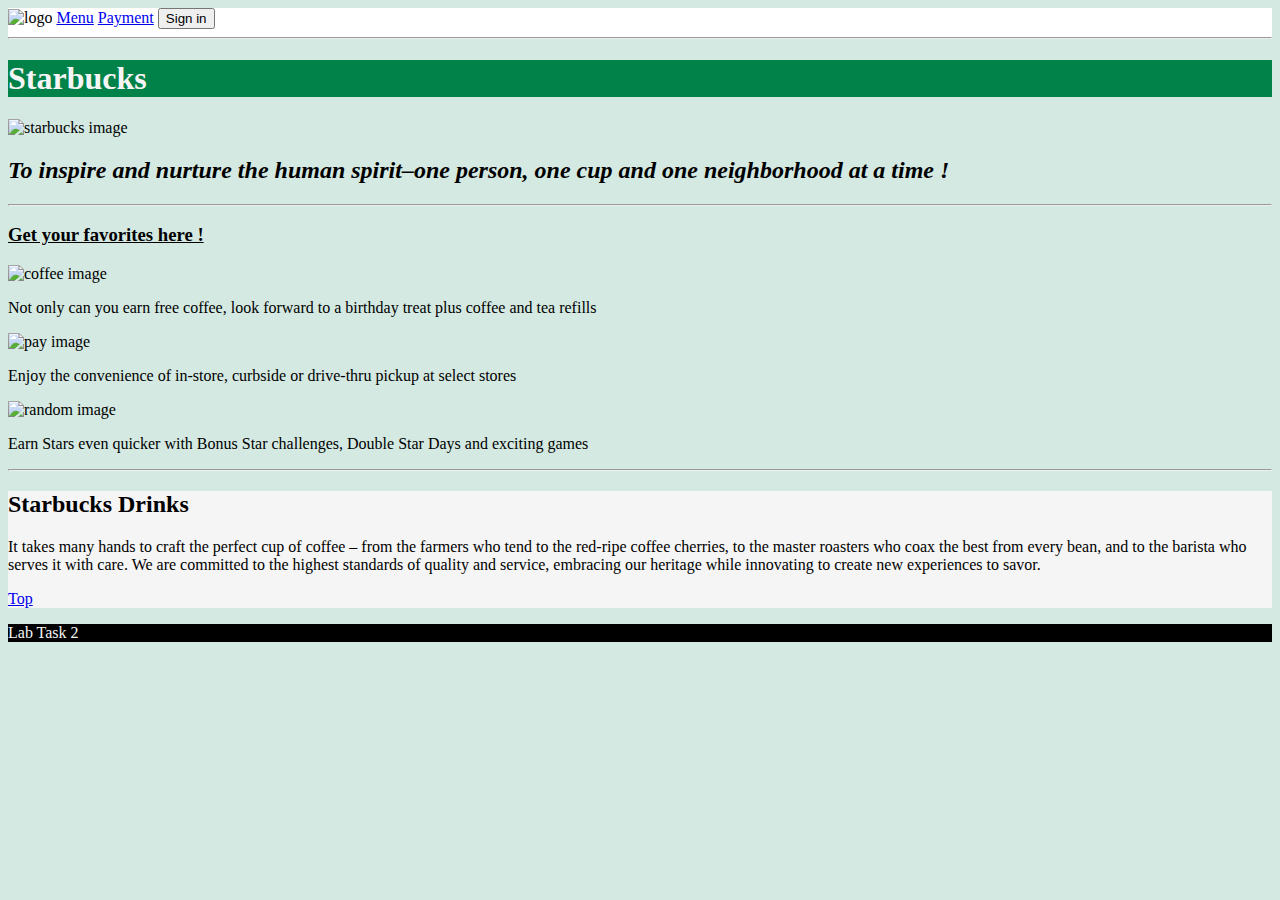
==== index.html @ f9191b98 "//" ====
<!DOCTYPE html>
<link rel="shortcut icon" href="https://logos-download.com/wp-content/uploads/2016/03/Starbucks_Logo_1987.png" type="image/x-icon">
<head>
    <title>Starbucks</title>
</head>
<header style="background-color: white;">
    <img src="https://logos-download.com/wp-content/uploads/2016/03/Starbucks_Logo_1987.png"alt="logo"width="100px">
    <a href="./menu.html" target="_blank">Menu</a>
    <a href="./payment.html" target="_blank">Payment</a>
       <button>Sign in</button><hr>
</header>
<body bgcolor="#d4e9e2">
    <h1 style="background-color: #008248; color: whitesmoke;">Starbucks</h1>
    <img src="https://cdn.vox-cdn.com/thumbor/KFoJMZYDtwzhn3aOEFL__xRq838=/0x0:6000x4000/1200x800/filters:focal(1514x1652:2474x2612)/cdn.vox-cdn.com/uploads/chorus_image/image/64700799/shutterstock_1075910024.0.jpg" alt="starbucks image" width="350px">
    <h2> <i> To inspire and nurture the human spirit–one person, one cup and one neighborhood at a time !</i></h2><hr>
    <h3> <u>Get your favorites here !</u> </h3>
    <img src="https://api.time.com/wp-content/uploads/2016/04/starbucks.jpeg" alt="coffee image" width="250px">
    <p>Not only can you earn free coffee, look forward to a birthday treat plus coffee and tea refills</p>
    <img src="https://1757140519.rsc.cdn77.org/blog/wp-content/uploads/2020/10/starbucks__Spotify-1024x685.png" alt="pay image" width="250px">
    <p>Enjoy the convenience of in-store, curbside or drive-thru pickup at select stores</p>
    <img src="https://wheelndealmama.com/wp-content/uploads/2019/06/Starbucks-Frappuccino.jpg" alt="random image" width="250px">
    <p>Earn Stars even quicker with Bonus Star challenges, Double Star Days and exciting games</p><hr>
    <article style="background-color: whitesmoke;">
        <h2>Starbucks Drinks</h2>
        <p>It takes many hands to craft the perfect cup of coffee – from the farmers who tend to the red-ripe coffee cherries, to the master roasters who coax the best from every bean, and to the barista who serves it with care. We are committed to the highest standards of quality and service, embracing our heritage while innovating to create new experiences to savor.
        </p>
        <a href="#">Top</a>
    </article>
    <footer style="background-color: black; color: whitesmoke;">
        <p>Lab Task 2</p>

    </footer>

</body>
</html>
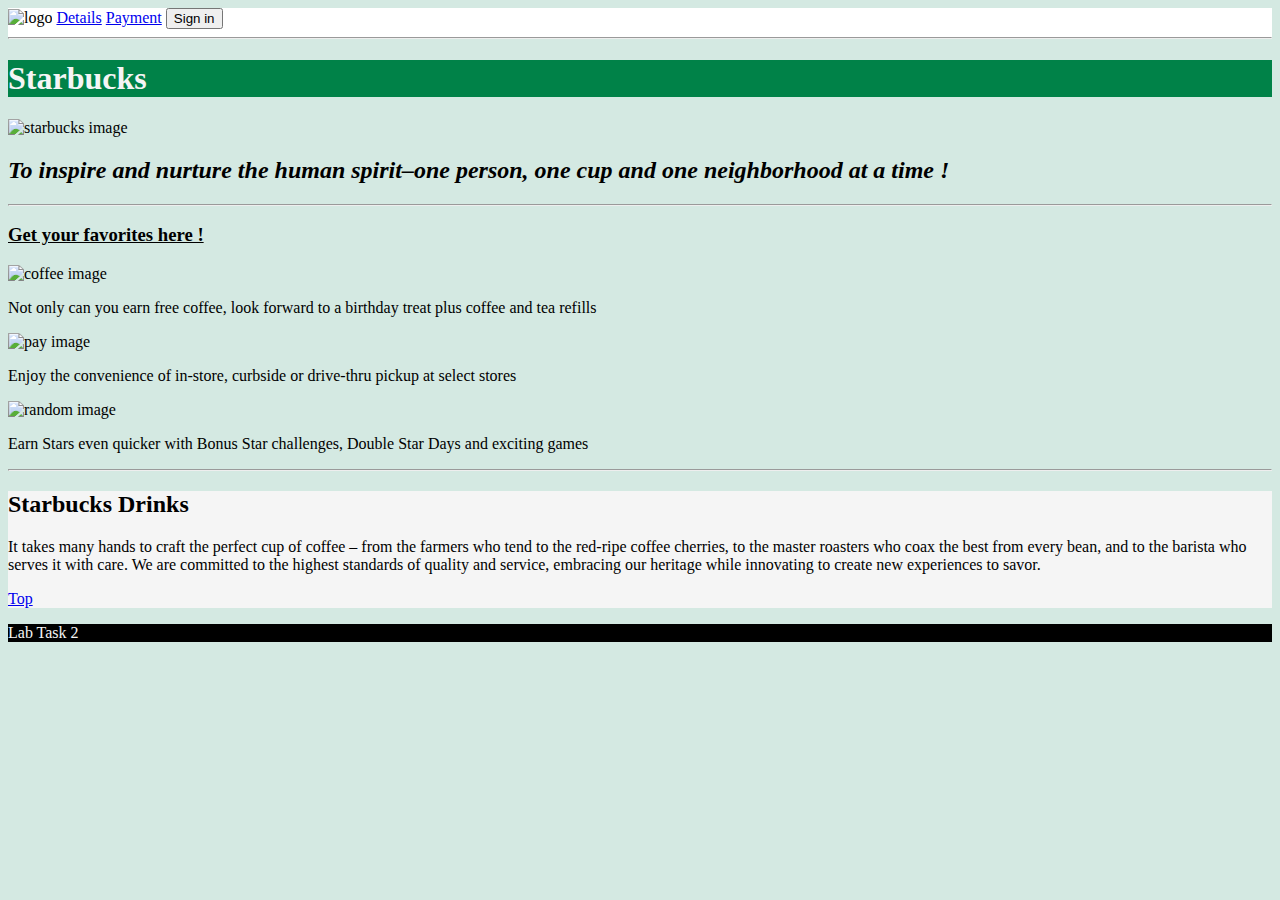
==== commit 82d805b4: "done menu" ====
--- a/index.html
+++ b/index.html
@@ -5,8 +5,8 @@
 </head>
 <header style="background-color: white;">
     <img src="https://logos-download.com/wp-content/uploads/2016/03/Starbucks_Logo_1987.png"alt="logo"width="100px">
-    <a href="./menu.html" target="_blank">Menu</a>
-    <a href="./payment.html" target="_blank">Payment</a>
+    <a href="./menu.html">Details</a>
+    <a href="./payment.html">Payment</a>
        <button>Sign in</button><hr>
 </header>
 <body bgcolor="#d4e9e2">
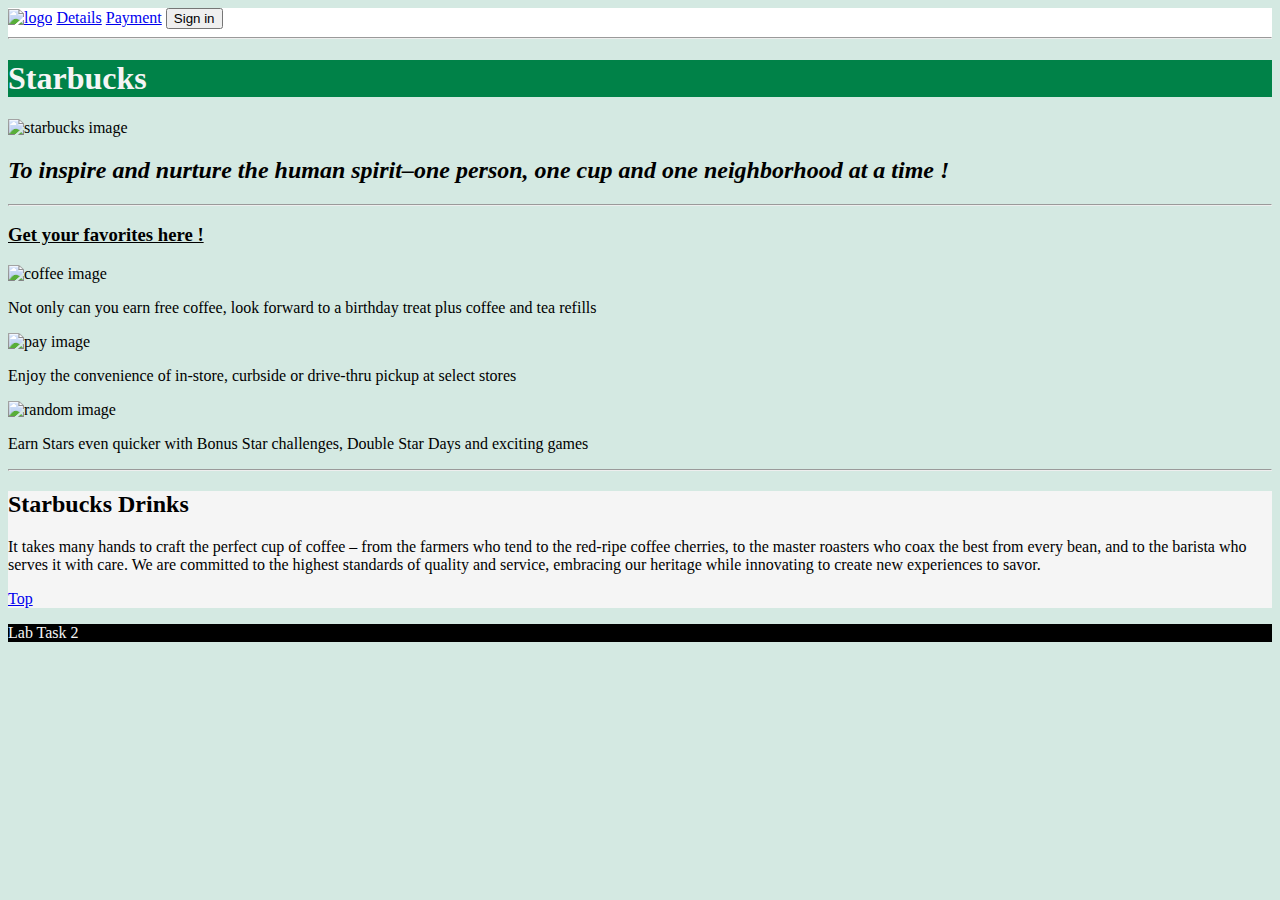
==== commit 58c95d3a: "final commit" ====
--- a/index.html
+++ b/index.html
@@ -4,7 +4,7 @@
     <title>Starbucks</title>
 </head>
 <header style="background-color: white;">
-    <img src="https://logos-download.com/wp-content/uploads/2016/03/Starbucks_Logo_1987.png"alt="logo"width="100px">
+    <a href="./index.html"><img src="https://logos-download.com/wp-content/uploads/2016/03/Starbucks_Logo_1987.png"alt="logo"width="100px"></a>
     <a href="./menu.html">Details</a>
     <a href="./payment.html">Payment</a>
        <button>Sign in</button><hr>
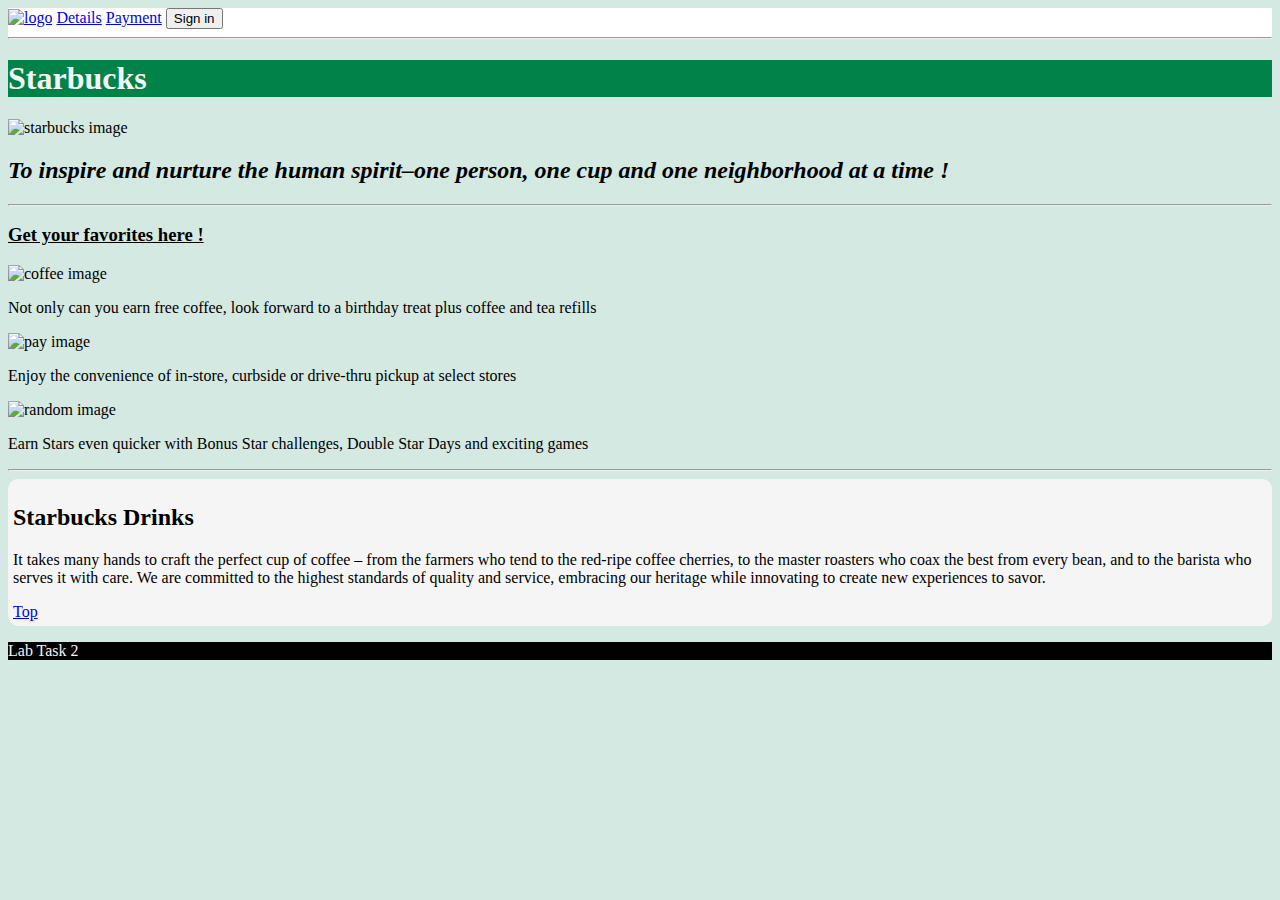
==== commit 7e7077d3: "intial commit css" ====
--- a/index.html
+++ b/index.html
@@ -1,32 +1,33 @@
 <!DOCTYPE html>
 <link rel="shortcut icon" href="https://logos-download.com/wp-content/uploads/2016/03/Starbucks_Logo_1987.png" type="image/x-icon">
+<link rel="stylesheet" href="style.css">
 <head>
     <title>Starbucks</title>
 </head>
-<header style="background-color: white;">
+<header>
     <a href="./index.html"><img src="https://logos-download.com/wp-content/uploads/2016/03/Starbucks_Logo_1987.png"alt="logo"width="100px"></a>
     <a href="./menu.html">Details</a>
     <a href="./payment.html">Payment</a>
        <button>Sign in</button><hr>
 </header>
 <body bgcolor="#d4e9e2">
-    <h1 style="background-color: #008248; color: whitesmoke;">Starbucks</h1>
-    <img src="https://cdn.vox-cdn.com/thumbor/KFoJMZYDtwzhn3aOEFL__xRq838=/0x0:6000x4000/1200x800/filters:focal(1514x1652:2474x2612)/cdn.vox-cdn.com/uploads/chorus_image/image/64700799/shutterstock_1075910024.0.jpg" alt="starbucks image" width="350px">
+    <h1 class="title">Starbucks</h1>
+    <img id="starbucks-image" src="https://cdn.vox-cdn.com/thumbor/KFoJMZYDtwzhn3aOEFL__xRq838=/0x0:6000x4000/1200x800/filters:focal(1514x1652:2474x2612)/cdn.vox-cdn.com/uploads/chorus_image/image/64700799/shutterstock_1075910024.0.jpg" alt="starbucks image">
     <h2> <i> To inspire and nurture the human spirit–one person, one cup and one neighborhood at a time !</i></h2><hr>
     <h3> <u>Get your favorites here !</u> </h3>
-    <img src="https://api.time.com/wp-content/uploads/2016/04/starbucks.jpeg" alt="coffee image" width="250px">
+    <img class="coffee" src="https://api.time.com/wp-content/uploads/2016/04/starbucks.jpeg" alt="coffee image">
     <p>Not only can you earn free coffee, look forward to a birthday treat plus coffee and tea refills</p>
-    <img src="https://1757140519.rsc.cdn77.org/blog/wp-content/uploads/2020/10/starbucks__Spotify-1024x685.png" alt="pay image" width="250px">
+    <img class="coffee" src="https://1757140519.rsc.cdn77.org/blog/wp-content/uploads/2020/10/starbucks__Spotify-1024x685.png" alt="pay image">
     <p>Enjoy the convenience of in-store, curbside or drive-thru pickup at select stores</p>
-    <img src="https://wheelndealmama.com/wp-content/uploads/2019/06/Starbucks-Frappuccino.jpg" alt="random image" width="250px">
+    <img class="coffee" src="https://wheelndealmama.com/wp-content/uploads/2019/06/Starbucks-Frappuccino.jpg" alt="random image">
     <p>Earn Stars even quicker with Bonus Star challenges, Double Star Days and exciting games</p><hr>
-    <article style="background-color: whitesmoke;">
+    <article>
         <h2>Starbucks Drinks</h2>
         <p>It takes many hands to craft the perfect cup of coffee – from the farmers who tend to the red-ripe coffee cherries, to the master roasters who coax the best from every bean, and to the barista who serves it with care. We are committed to the highest standards of quality and service, embracing our heritage while innovating to create new experiences to savor.
         </p>
         <a href="#">Top</a>
     </article>
-    <footer style="background-color: black; color: whitesmoke;">
+    <footer>
         <p>Lab Task 2</p>
 
     </footer>
--- a/style.css
+++ b/style.css
@@ -0,0 +1,27 @@
+header {
+    background-color: white;
+}
+
+.title {
+    background-color: #008248;
+    color: whitesmoke;
+}
+
+#starbucks-image {
+    width: 350px;
+}
+
+.coffee {
+    width: 250px;
+}
+
+article {
+    background-color: whitesmoke;
+    padding: 5px;
+    border-radius: 10px;
+}
+
+footer {
+    background-color: black;
+    color: whitesmoke;
+}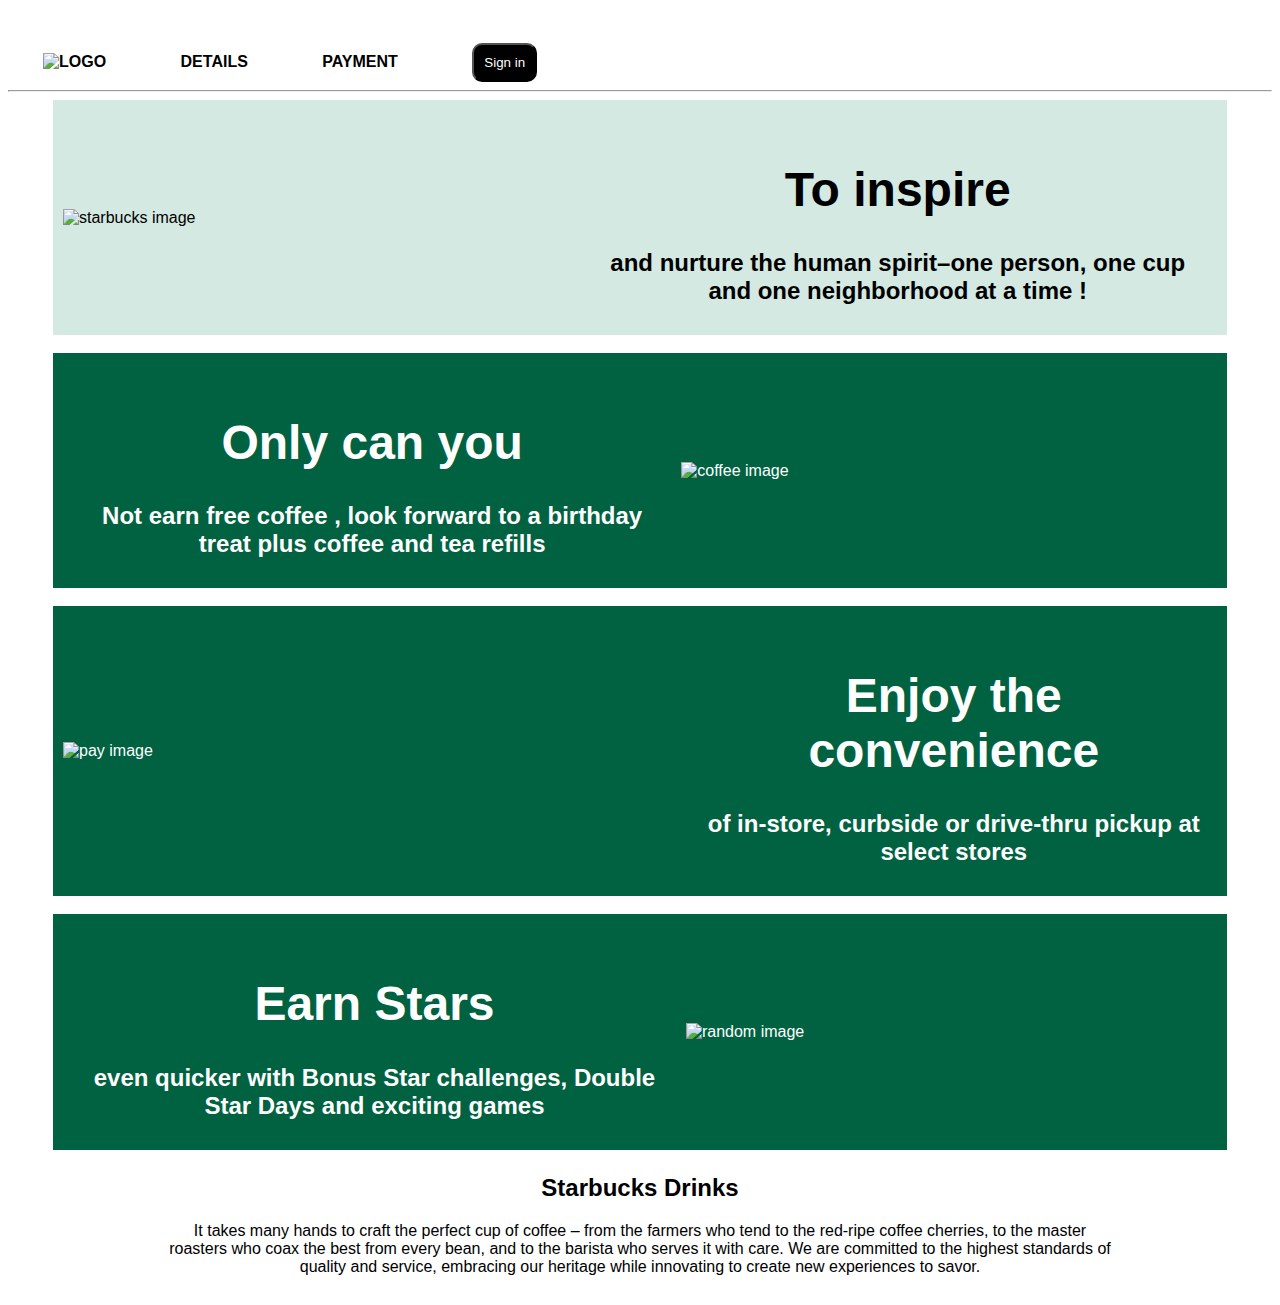
==== commit fe63e82a: "//" ====
--- a/index.html
+++ b/index.html
@@ -1,36 +1,43 @@
 <!DOCTYPE html>
 <link rel="shortcut icon" href="https://logos-download.com/wp-content/uploads/2016/03/Starbucks_Logo_1987.png" type="image/x-icon">
 <link rel="stylesheet" href="style.css">
+
 <head>
     <title>Starbucks</title>
 </head>
+
 <header>
-    <a href="./index.html"><img src="https://logos-download.com/wp-content/uploads/2016/03/Starbucks_Logo_1987.png"alt="logo"width="100px"></a>
-    <a href="./menu.html">Details</a>
-    <a href="./payment.html">Payment</a>
-       <button>Sign in</button><hr>
+    <a class="nav"  href="./index.html"><img src="https://logos-download.com/wp-content/uploads/2016/03/Starbucks_Logo_1987.png"alt="logo"width="100px"></a>
+    <a class="nav" href="./menu.html">Details</a>
+    <a class="nav" href="./payment.html">Payment</a>
+       <button class="nav">Sign in</button>
+    <hr>
 </header>
-<body bgcolor="#d4e9e2">
-    <h1 class="title">Starbucks</h1>
-    <img id="starbucks-image" src="https://cdn.vox-cdn.com/thumbor/KFoJMZYDtwzhn3aOEFL__xRq838=/0x0:6000x4000/1200x800/filters:focal(1514x1652:2474x2612)/cdn.vox-cdn.com/uploads/chorus_image/image/64700799/shutterstock_1075910024.0.jpg" alt="starbucks image">
-    <h2> <i> To inspire and nurture the human spirit–one person, one cup and one neighborhood at a time !</i></h2><hr>
-    <h3> <u>Get your favorites here !</u> </h3>
-    <img class="coffee" src="https://api.time.com/wp-content/uploads/2016/04/starbucks.jpeg" alt="coffee image">
-    <p>Not only can you earn free coffee, look forward to a birthday treat plus coffee and tea refills</p>
+
+    <div class="container">
+        <img id="starbucks-image" src="https://cdn.vox-cdn.com/thumbor/KFoJMZYDtwzhn3aOEFL__xRq838=/0x0:6000x4000/1200x800/filters:focal(1514x1652:2474x2612)/cdn.vox-cdn.com/uploads/chorus_image/image/64700799/shutterstock_1075910024.0.jpg" alt="starbucks image">
+        <h2> <span><h1> To inspire</h1></span> and nurture the human spirit–one person, one cup and one neighborhood at a time !</h2>
+    </div><br>
+
+   
+   <div class="container2">
+        <h2> <span><h1>Only can you </h1> </span>Not earn free coffee , look forward to a birthday treat plus coffee and tea refills</h2>
+        <img class="coffee" src="https://api.time.com/wp-content/uploads/2016/04/starbucks.jpeg" alt="coffee image">
+    </div><br>
+
+    <div class="container3">
     <img class="coffee" src="https://1757140519.rsc.cdn77.org/blog/wp-content/uploads/2020/10/starbucks__Spotify-1024x685.png" alt="pay image">
-    <p>Enjoy the convenience of in-store, curbside or drive-thru pickup at select stores</p>
+    <h2> <span><h1> Enjoy the convenience </h1></span>of in-store, curbside or drive-thru pickup at select stores</h2>
+    </div><br>
+
+    <div class="container4">
+    <h2> <span><h1> Earn Stars </span></h1>even quicker with Bonus Star challenges, Double Star Days and exciting games</h2>
     <img class="coffee" src="https://wheelndealmama.com/wp-content/uploads/2019/06/Starbucks-Frappuccino.jpg" alt="random image">
-    <p>Earn Stars even quicker with Bonus Star challenges, Double Star Days and exciting games</p><hr>
+    </div>
+
     <article>
         <h2>Starbucks Drinks</h2>
-        <p>It takes many hands to craft the perfect cup of coffee – from the farmers who tend to the red-ripe coffee cherries, to the master roasters who coax the best from every bean, and to the barista who serves it with care. We are committed to the highest standards of quality and service, embracing our heritage while innovating to create new experiences to savor.
-        </p>
-        <a href="#">Top</a>
+        <p>It takes many hands to craft the perfect cup of coffee – from the farmers who tend to the red-ripe coffee cherries, to the master roasters who coax the best from every bean, and to the barista who serves it with care. We are committed to the highest standards of quality and service, embracing our heritage while innovating to create new experiences to savor.</p>
     </article>
-    <footer>
-        <p>Lab Task 2</p>
-
-    </footer>
-
 </body>
 </html>--- a/style.css
+++ b/style.css
@@ -1,4 +1,12 @@
+*{
+    font-family: sans-serif;
+}
+
 header {
+    background-color: white;
+}
+
+body {
     background-color: white;
 }
 
@@ -8,20 +16,98 @@
 }
 
 #starbucks-image {
-    width: 350px;
+    width: 800px;
 }
 
 .coffee {
-    width: 250px;
+    width: 800px;
 }
 
 article {
-    background-color: whitesmoke;
+    margin-inline: 150px;
     padding: 5px;
     border-radius: 10px;
+    text-align: center;
 }
 
 footer {
     background-color: black;
     color: whitesmoke;
-}+}
+
+.container {
+    display: flex;
+    justify-content: center;
+    align-items: center;
+    background-color: #d4e9e2;
+    margin-inline: 45px;
+    padding: 10px;
+    
+}
+
+.container2 {
+    display: flex;
+    justify-content: center;
+    align-items: center;
+    background-color: rgb(0, 98, 65);
+    color: white;
+    margin-inline: 45px;
+    padding: 10px;  
+} 
+
+.container3 {
+    display: flex;
+    justify-content: center;
+    align-items: center;
+    background-color: rgb(0, 98, 65);
+    color: white;
+    margin-inline: 45px;
+    padding: 10px;  
+} 
+
+.container4 {
+    display: flex;
+    justify-content: center;
+    align-items: center;
+    background-color: rgb(0, 98, 65);
+    color: white;
+    margin-inline: 45px;
+    padding: 10px;  
+} 
+
+h1 {
+    text-align: center;
+}
+
+h2 {
+    padding-left: 10px;
+    padding-right: 10px;
+    text-align: center;
+}
+
+.nav {
+    margin-top: 35px;
+    margin-left: 35px;
+    margin-right: 35px;
+}
+
+a {
+    text-decoration: none;
+    color: black;
+    font-weight: bold;
+    text-transform: uppercase;
+}
+
+button {
+    background-color: black;
+    border-color: black;
+    color: white;
+    padding: 10px;
+    border-radius: 10px;
+}
+
+.nav:hover {
+    color: #008248;
+
+}
+
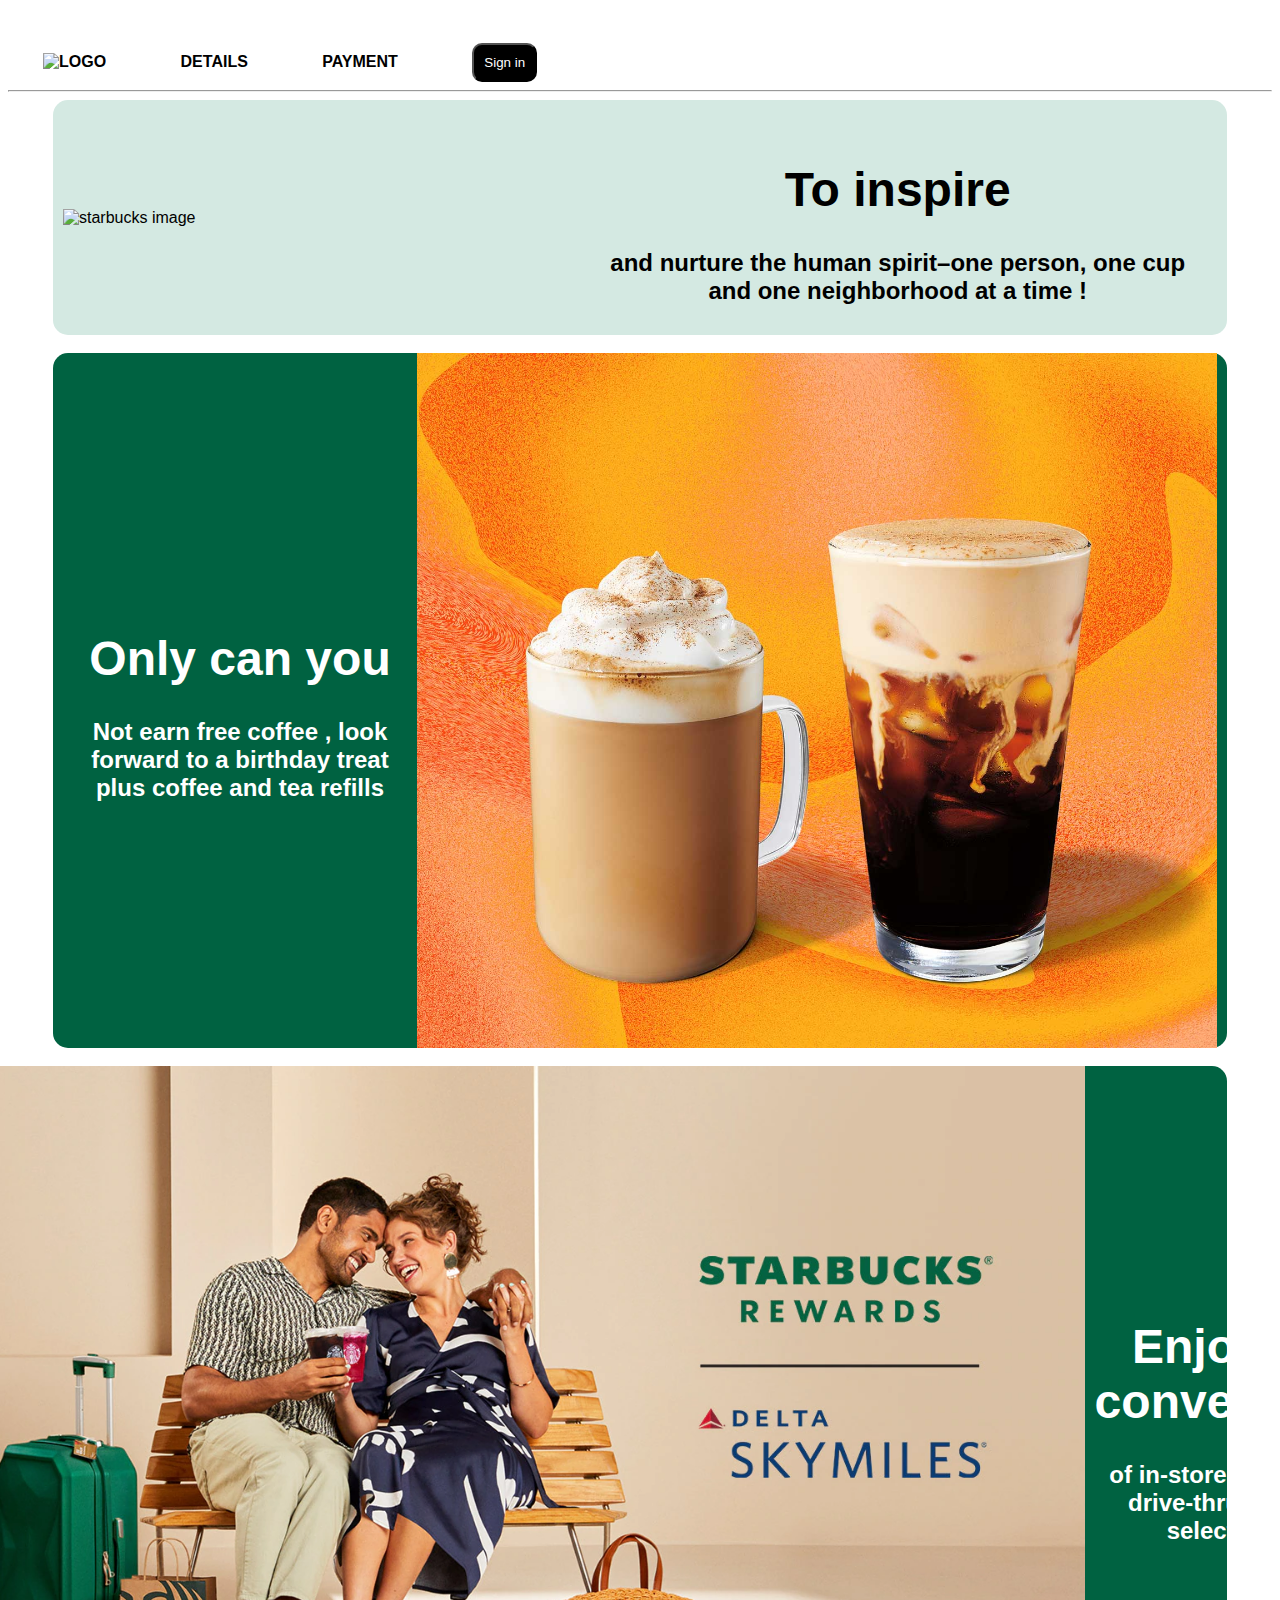
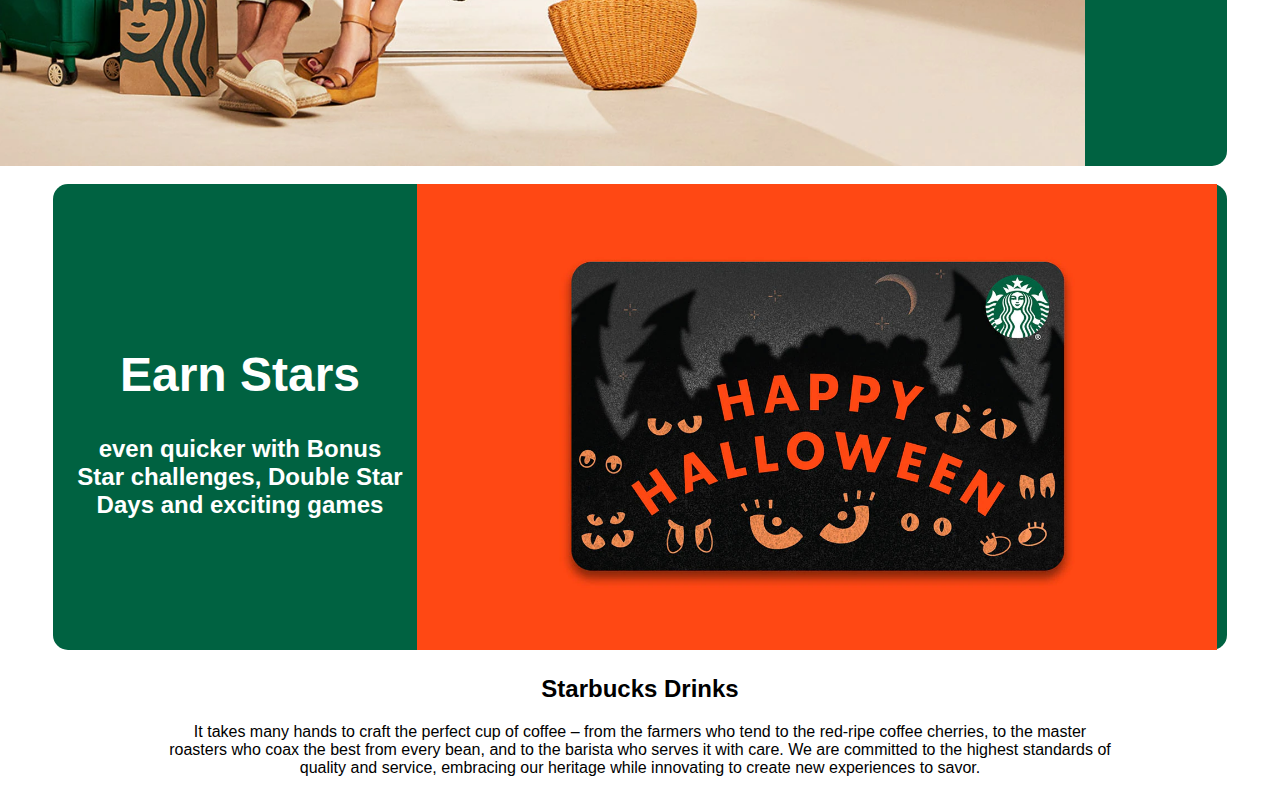
==== commit 58984447: "//" ====
--- a/index.html
+++ b/index.html
@@ -22,17 +22,17 @@
    
    <div class="container2">
         <h2> <span><h1>Only can you </h1> </span>Not earn free coffee , look forward to a birthday treat plus coffee and tea refills</h2>
-        <img class="coffee" src="https://api.time.com/wp-content/uploads/2016/04/starbucks.jpeg" alt="coffee image">
+        <img class="coffee" src="./images/img2.jpg" alt="coffee image">
     </div><br>
 
     <div class="container3">
-    <img class="coffee" src="https://1757140519.rsc.cdn77.org/blog/wp-content/uploads/2020/10/starbucks__Spotify-1024x685.png" alt="pay image">
+    <img class="coffee2" src="./images/img1.png" alt="pay image">
     <h2> <span><h1> Enjoy the convenience </h1></span>of in-store, curbside or drive-thru pickup at select stores</h2>
     </div><br>
 
     <div class="container4">
     <h2> <span><h1> Earn Stars </span></h1>even quicker with Bonus Star challenges, Double Star Days and exciting games</h2>
-    <img class="coffee" src="https://wheelndealmama.com/wp-content/uploads/2019/06/Starbucks-Frappuccino.jpg" alt="random image">
+    <img class="coffee" src="./images/img3.png" alt="random image">
     </div>
 
     <article>
--- a/style.css
+++ b/style.css
@@ -23,6 +23,10 @@
     width: 800px;
 }
 
+.coffee2 {
+    width: 1200px;
+}
+
 article {
     margin-inline: 150px;
     padding: 5px;
@@ -42,6 +46,7 @@
     background-color: #d4e9e2;
     margin-inline: 45px;
     padding: 10px;
+    border-radius: 15px;
     
 }
 
@@ -52,7 +57,9 @@
     background-color: rgb(0, 98, 65);
     color: white;
     margin-inline: 45px;
-    padding: 10px;  
+    padding-left: 10px;
+    padding-right: 10px; 
+    border-radius: 15px;
 } 
 
 .container3 {
@@ -62,7 +69,9 @@
     background-color: rgb(0, 98, 65);
     color: white;
     margin-inline: 45px;
-    padding: 10px;  
+    padding-left: 10px;
+    padding-right: 10px;  
+    border-radius: 15px;
 } 
 
 .container4 {
@@ -72,7 +81,9 @@
     background-color: rgb(0, 98, 65);
     color: white;
     margin-inline: 45px;
-    padding: 10px;  
+    padding-left: 10px;
+    padding-right: 10px; 
+    border-radius: 15px;
 } 
 
 h1 {
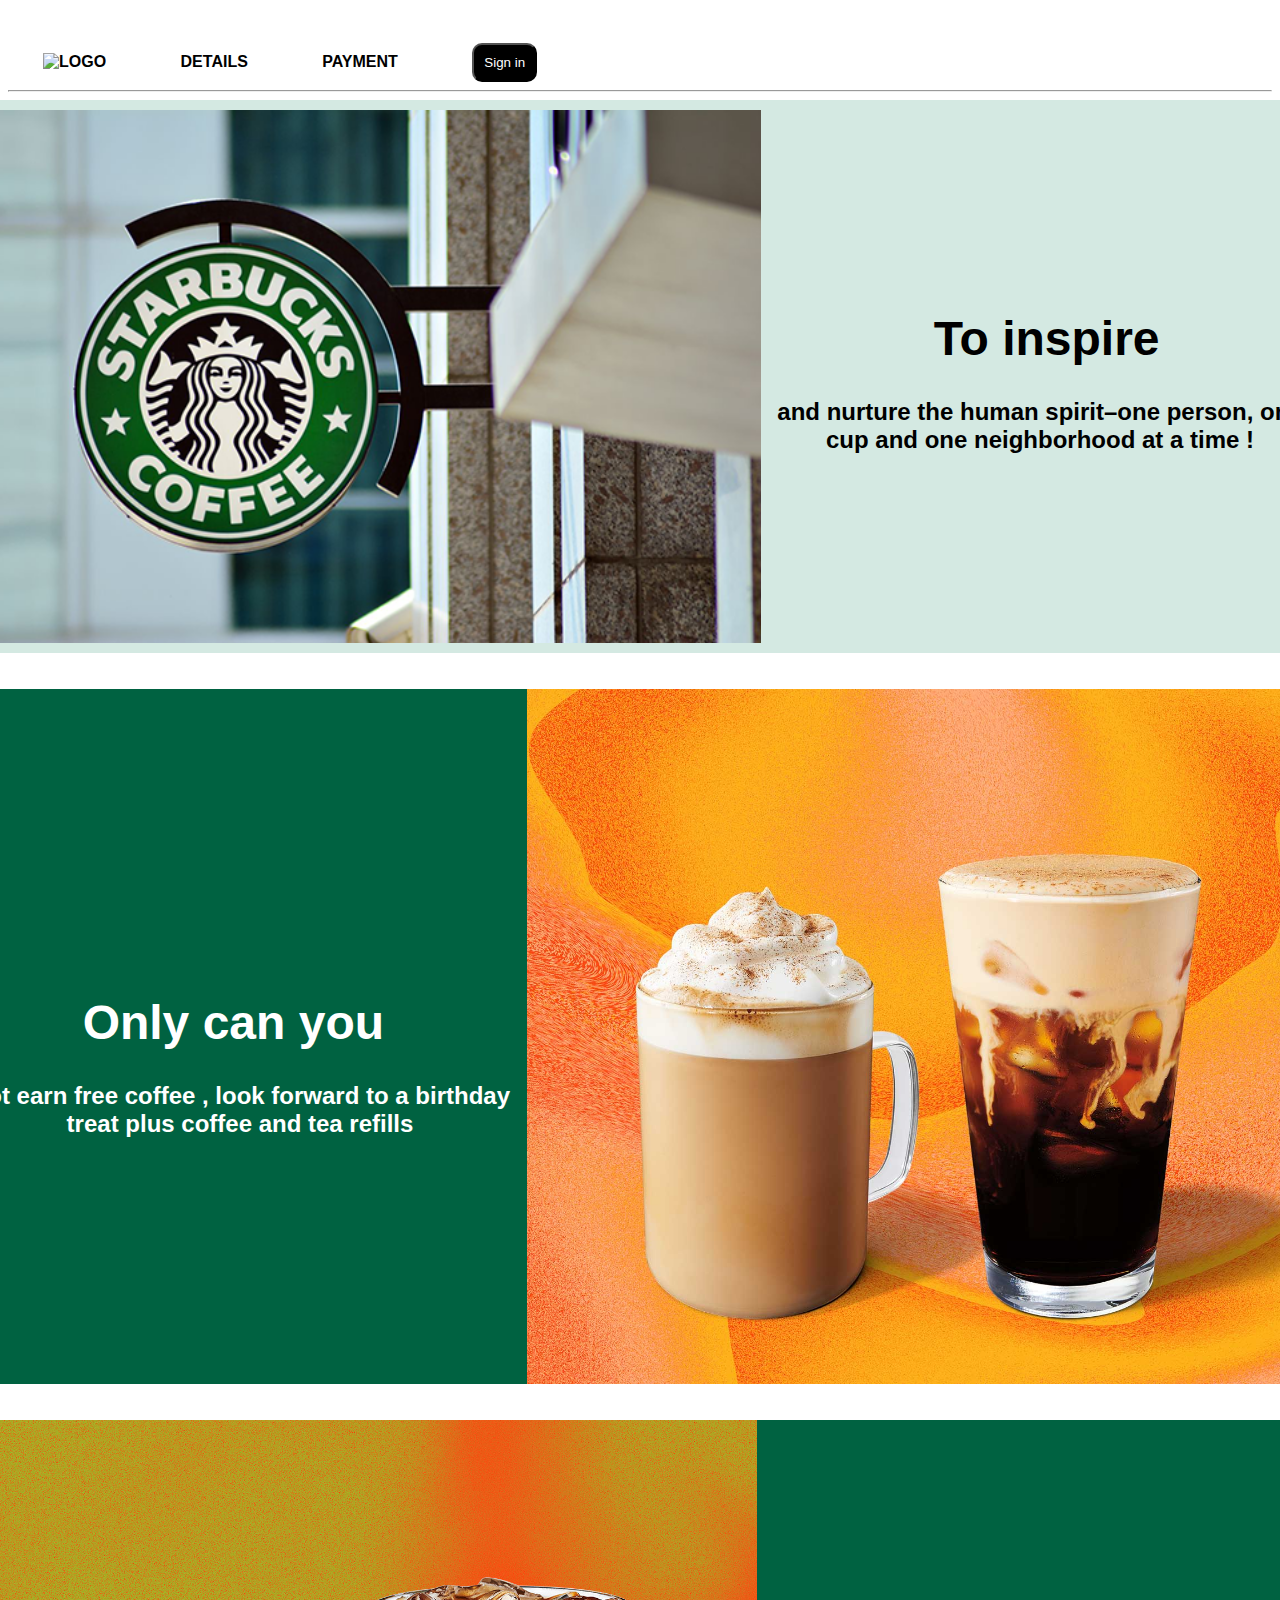
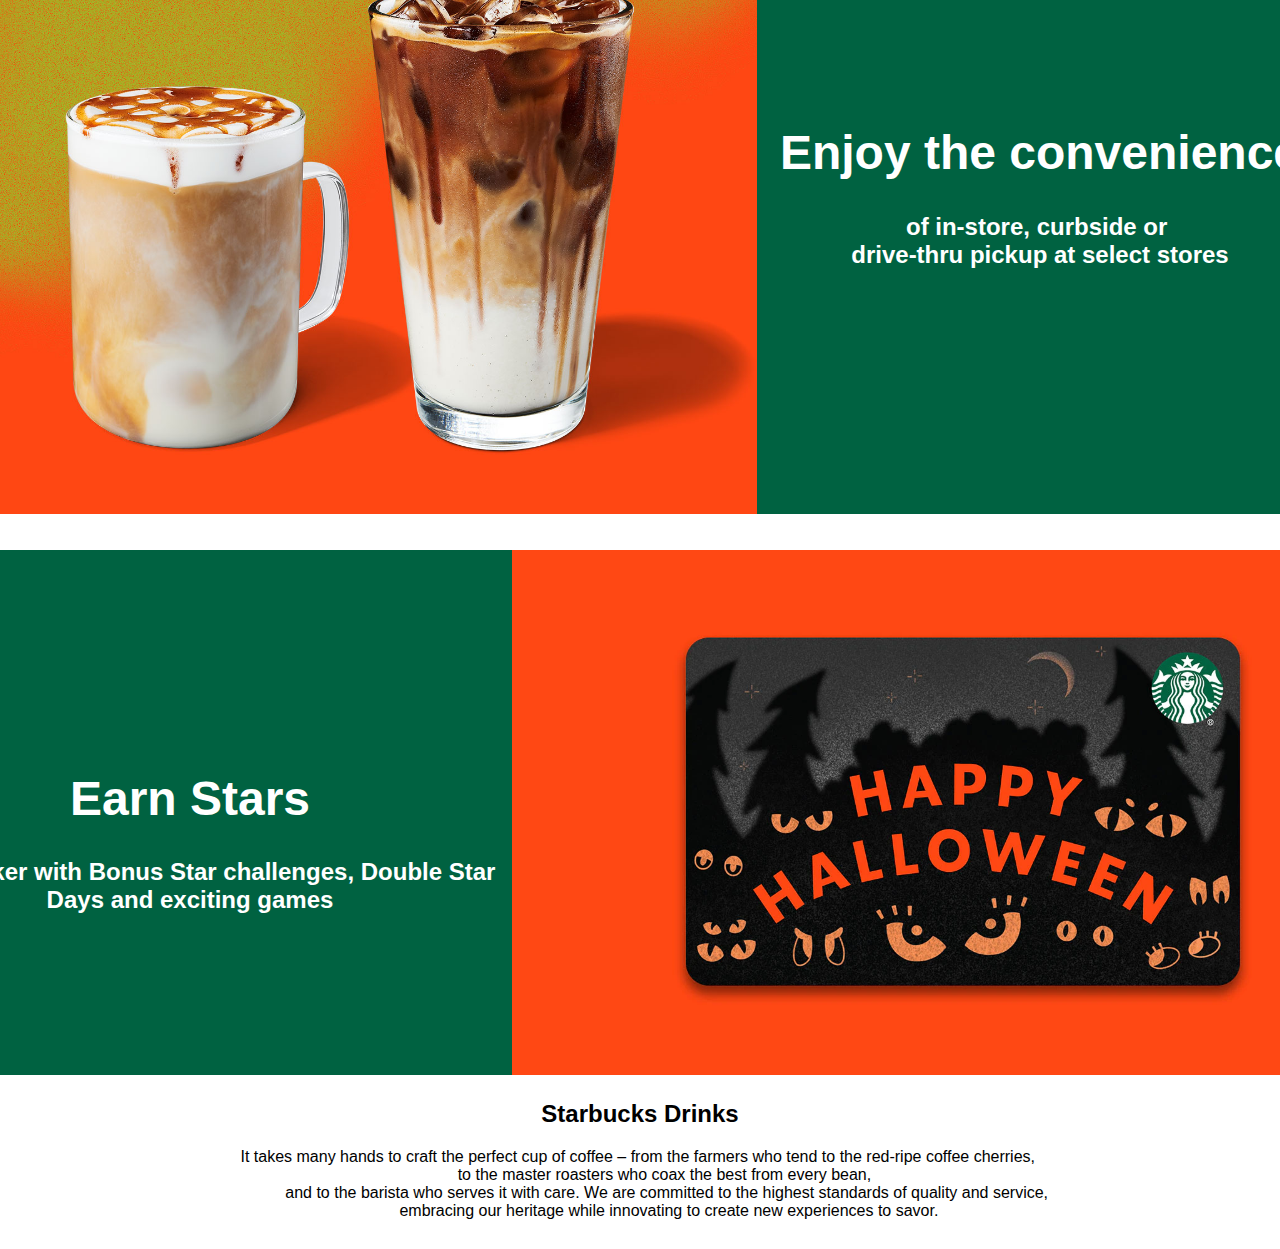
==== commit 8183cccf: "//" ====
--- a/index.html
+++ b/index.html
@@ -14,30 +14,40 @@
     <hr>
 </header>
 
+<body>
+<div class="body-container">
     <div class="container">
-        <img id="starbucks-image" src="https://cdn.vox-cdn.com/thumbor/KFoJMZYDtwzhn3aOEFL__xRq838=/0x0:6000x4000/1200x800/filters:focal(1514x1652:2474x2612)/cdn.vox-cdn.com/uploads/chorus_image/image/64700799/shutterstock_1075910024.0.jpg" alt="starbucks image">
-        <h2> <span><h1> To inspire</h1></span> and nurture the human spirit–one person, one cup and one neighborhood at a time !</h2>
-    </div><br>
+        <img id="starbucks-image" src="./images/ps/img 1.png" alt="starbucks image">
+        <pre><h2><span><h1> To inspire</h1></span> and nurture the human spirit–one person, one 
+cup and one neighborhood at a time !</h2></pre>
+    </div><br><br>
 
-   
-   <div class="container2">
-        <h2> <span><h1>Only can you </h1> </span>Not earn free coffee , look forward to a birthday treat plus coffee and tea refills</h2>
+    <div class="container2">
+        <pre><h2> <span><h1>Only can you </h1> </span>Not earn free coffee , look forward to a birthday 
+treat plus coffee and tea refills</h2></pre>
         <img class="coffee" src="./images/img2.jpg" alt="coffee image">
-    </div><br>
+    </div><br><br>
 
     <div class="container3">
-    <img class="coffee2" src="./images/img1.png" alt="pay image">
-    <h2> <span><h1> Enjoy the convenience </h1></span>of in-store, curbside or drive-thru pickup at select stores</h2>
-    </div><br>
+    <img class="coffee2" src="./images/img3.jpg" alt="pay image">
+    <pre><h2> <span><h1> Enjoy the convenience </h1></span>of in-store, curbside or 
+drive-thru pickup at select stores</h2></pre>
+    </div><br><br>
 
     <div class="container4">
-    <h2> <span><h1> Earn Stars </span></h1>even quicker with Bonus Star challenges, Double Star Days and exciting games</h2>
-    <img class="coffee" src="./images/img3.png" alt="random image">
+    <pre><h2> <span><h1> Earn Stars </span></h1>Even quicker with Bonus Star challenges, Double Star 
+Days and exciting games</h2></pre>
+    <img class="coffee3" src="./images/img3.png" alt="random image">
     </div>
 
     <article>
         <h2>Starbucks Drinks</h2>
-        <p>It takes many hands to craft the perfect cup of coffee – from the farmers who tend to the red-ripe coffee cherries, to the master roasters who coax the best from every bean, and to the barista who serves it with care. We are committed to the highest standards of quality and service, embracing our heritage while innovating to create new experiences to savor.</p>
+        <pre><p>It takes many hands to craft the perfect cup of coffee – from the farmers who tend to the red-ripe coffee cherries, 
+            to the master roasters who coax the best from every bean, 
+            and to the barista who serves it with care. We are committed to the highest standards of quality and service,
+             embracing our heritage while innovating to create new experiences to savor.</p></pre>
     </article>
+
+</div>
 </body>
 </html>--- a/style.css
+++ b/style.css
@@ -8,6 +8,14 @@
 
 body {
     background-color: white;
+}
+
+.body-container {
+    display: flex;
+    justify-content: center;
+    align-items: center;
+    flex-direction: column;
+
 }
 
 .title {
@@ -24,7 +32,11 @@
 }
 
 .coffee2 {
-    width: 1200px;
+    width: 800px;
+}
+
+.coffee3 {
+    width: 900px;
 }
 
 article {
@@ -44,9 +56,9 @@
     justify-content: center;
     align-items: center;
     background-color: #d4e9e2;
-    margin-inline: 45px;
+    /* margin-inline: 35px; */
     padding: 10px;
-    border-radius: 15px;
+    width: 1380px
     
 }
 
@@ -56,10 +68,10 @@
     align-items: center;
     background-color: rgb(0, 98, 65);
     color: white;
-    margin-inline: 45px;
+    /* margin-inline: 45px; */
     padding-left: 10px;
     padding-right: 10px; 
-    border-radius: 15px;
+    width: 1380px;
 } 
 
 .container3 {
@@ -68,10 +80,10 @@
     align-items: center;
     background-color: rgb(0, 98, 65);
     color: white;
-    margin-inline: 45px;
+    /* margin-inline: 45px; */
     padding-left: 10px;
     padding-right: 10px;  
-    border-radius: 15px;
+    width: 1380px;
 } 
 
 .container4 {
@@ -80,10 +92,10 @@
     align-items: center;
     background-color: rgb(0, 98, 65);
     color: white;
-    margin-inline: 45px;
+    /* margin-inline: 45px; */
     padding-left: 10px;
     padding-right: 10px; 
-    border-radius: 15px;
+    width: 1580px;
 } 
 
 h1 {
@@ -121,4 +133,21 @@
     color: #008248;
 
 }
+<<<<<<< HEAD
+=======
 
+.menutable {
+    border-bottom: 1px solid #ddd;
+  }
+
+  .button1:hover
+  {
+    background-color: #0bb357;
+    
+  }
+<<<<<<< Updated upstream
+  
+=======
+  
+>>>>>>> 0c3603d4c3f9f45cd203ab628f2f0ce598f0b7a7
+>>>>>>> Stashed changes
